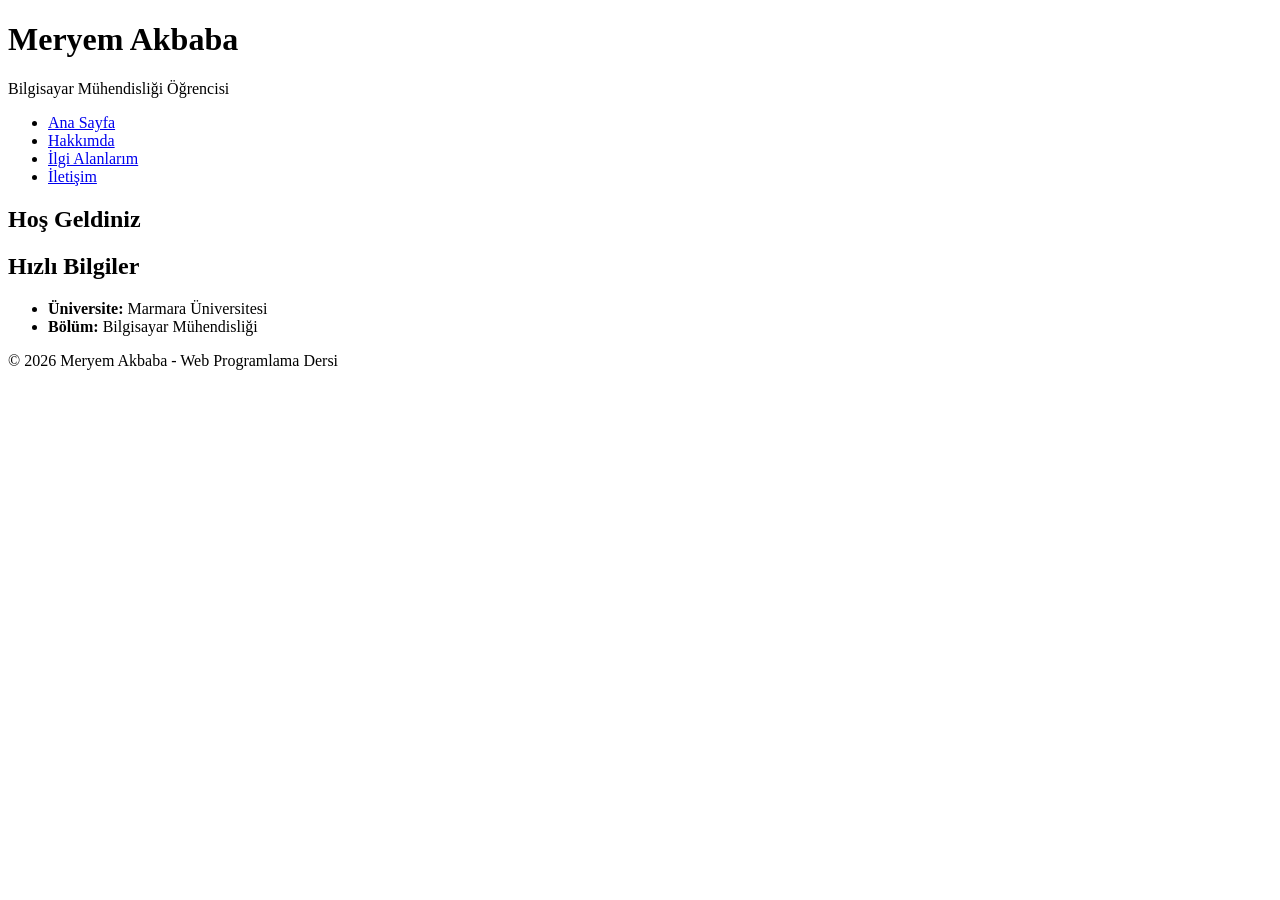
==== index.html @ c557bcc6 "Add files via upload" ====
<!DOCTYPE html>
<html lang="tr">
<head>
    <meta charset="UTF-8">
    <title>Ana Sayfa - Kişisel Portfolyo</title>
</head>
<body>
    <header>
        <h1>Meryem Akbaba</h1>
        <p>Bilgisayar Mühendisliği Öğrencisi </p>
    </header>

    <nav>
        <ul>
            <li><a href="index.html">Ana Sayfa</a></li>
            <li><a href="about.html">Hakkımda</a></li>
            <li><a href="interests.html">İlgi Alanlarım</a></li>
            <li><a href="contact.html">İletişim</a></li>
        </ul>
    </nav>

    <main>
        <section>
            <h2>Hoş Geldiniz</h2>
        </section>

        <section>
            <h2>Hızlı Bilgiler</h2>
            <ul>
                <li><strong>Üniversite:</strong> Marmara Üniversitesi </li>
                <li><strong>Bölüm:</strong> Bilgisayar Mühendisliği</li>
            </ul>
        </section>
    </main>

    <footer>
        <p>&copy; 2026 Meryem Akbaba - Web Programlama Dersi</p>
    </footer>
</body>
</html>
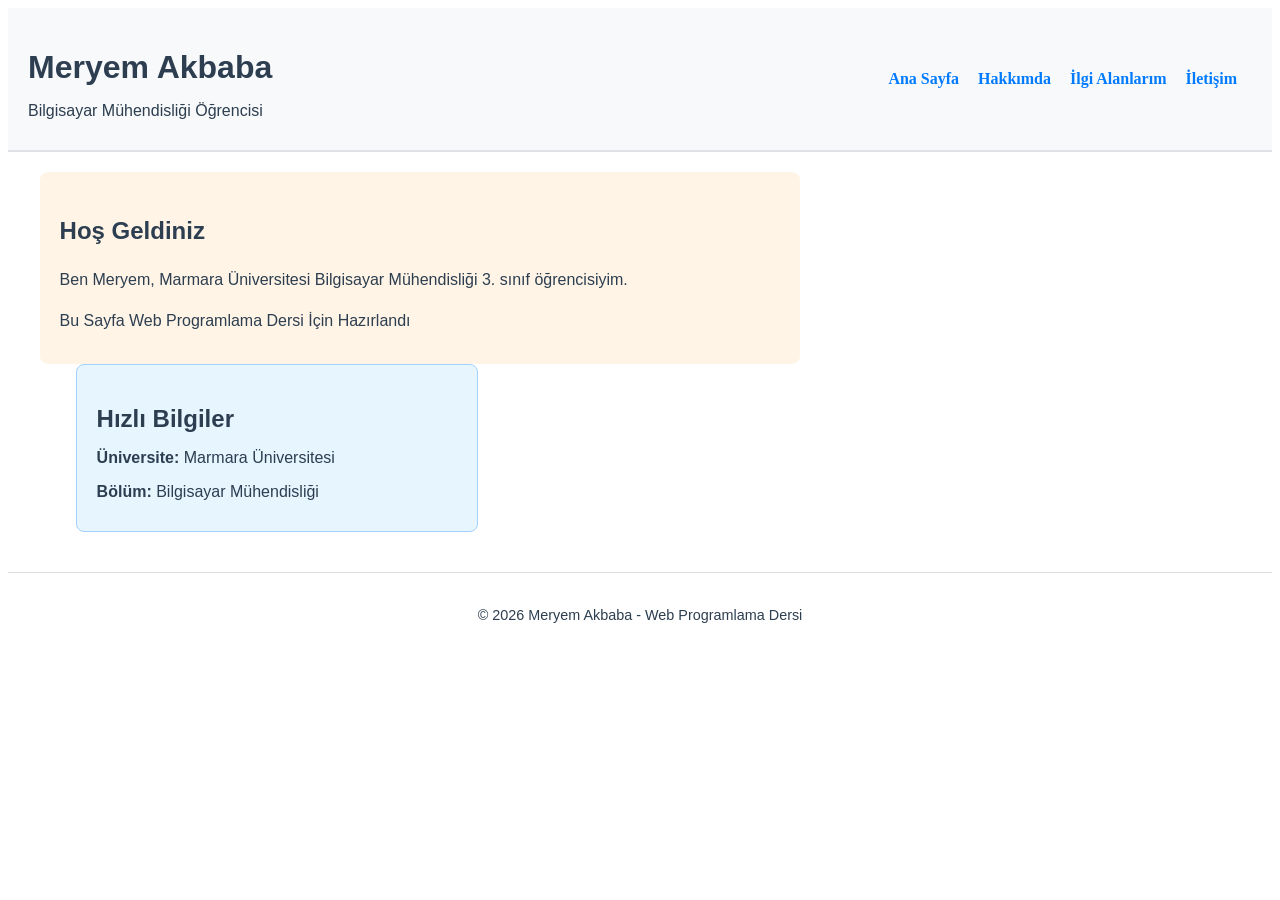
==== commit f5971897: "Add files via upload" ====
--- a/index.html
+++ b/index.html
@@ -2,39 +2,46 @@
 <html lang="tr">
 <head>
     <meta charset="UTF-8">
-    <title>Ana Sayfa - Kişisel Portfolyo</title>
+    <title>Meryem Akbaba - Portfolyo & CSS Ödevi</title>
+    <link rel="stylesheet" href="style.css">
 </head>
 <body>
+
     <header>
-        <h1>Meryem Akbaba</h1>
-        <p>Bilgisayar Mühendisliği Öğrencisi </p>
-    </header>
+    <div class="header-container">
+        <div class="brand">
+            <h1>Meryem Akbaba</h1>
+            <p>Bilgisayar Mühendisliği Öğrencisi</p>
+        </div>
+        <nav>
+            <ul>
+                <li><a href="index.html" class="active">Ana Sayfa</a></li>
+                <li><a href="about.html">Hakkımda</a></li>
+                <li><a href="interests.html">İlgi Alanlarım</a></li>
+                <li><a href="contact.html">İletişim</a></li>
+            </ul>
+        </nav>
+    </div>
+</header>
 
-    <nav>
-        <ul>
-            <li><a href="index.html">Ana Sayfa</a></li>
-            <li><a href="about.html">Hakkımda</a></li>
-            <li><a href="interests.html">İlgi Alanlarım</a></li>
-            <li><a href="contact.html">İletişim</a></li>
-        </ul>
-    </nav>
 
-    <main>
-        <section>
+    <main class="container">
+        <section class="content">
             <h2>Hoş Geldiniz</h2>
+            <p>Ben Meryem, Marmara Üniversitesi Bilgisayar Mühendisliği 3. sınıf öğrencisiyim.</p>
+            <p>Bu Sayfa Web Programlama Dersi İçin Hazırlandı</p>
         </section>
 
-        <section>
+        <aside class="sidebar">
             <h2>Hızlı Bilgiler</h2>
-            <ul>
-                <li><strong>Üniversite:</strong> Marmara Üniversitesi </li>
-                <li><strong>Bölüm:</strong> Bilgisayar Mühendisliği</li>
-            </ul>
-        </section>
+            <p><strong>Üniversite:</strong> Marmara Üniversitesi</p>
+            <p><strong>Bölüm:</strong> Bilgisayar Mühendisliği</p>
+        </aside>
     </main>
 
     <footer>
-        <p>&copy; 2026 Meryem Akbaba - Web Programlama Dersi</p>
+        <p>&copy; 2026 Meryem Akbaba - Web Programlama Dersi </p>
     </footer>
+
 </body>
 </html>
--- a/style.css
+++ b/style.css
@@ -0,0 +1,86 @@
+
+h1, h2, p {
+    font-family: 'Segoe UI', Tahoma, Geneva, Verdana, sans-serif;
+    color: #2c3e50;
+    margin-bottom: 10px;
+}
+
+header {
+    background-color: #f8f9fa;
+    padding: 20px;
+    text-align: left;
+    border-bottom: 2px solid #dee2e6;
+}
+
+
+.header-container {
+    display: flex;
+    justify-content: space-between; 
+    align-items: center; 
+}
+
+nav ul {
+    list-style-type: none;
+    padding: 0;
+    margin: 0;
+}
+
+.brand {
+    display: inline-block;
+}
+
+nav ul li {
+    display: inline-block;
+    margin-right: 15px;
+}
+
+
+nav ul li a {
+    text-decoration: none;
+    color: #007bff;
+    font-weight: bold;
+    transition: 0.3s; 
+}
+
+nav ul li a:hover {
+    color: #0056b3; /* Üzerine gelince renk değişimi */
+    text-decoration: underline;
+}
+
+
+.container {
+    width: 95%;
+    margin: 20px auto;
+}
+
+/* Sol İçerik Kutusu */
+.content {
+    width: 60%;
+    display: inline-block; /* Yan yana getirme  */
+    vertical-align: top;
+    padding: 20px;
+    background-color: #fff4e6; 
+    border-radius: 8px;
+    line-height: 1.6; 
+    text-align: justify; 
+}
+
+/* Sağ Yan Menü Kutusu */
+.sidebar {
+    width: 30%;
+    display: inline-block; /* Yan yana getirme  */
+    vertical-align: top;
+    padding: 20px;
+    background-color: #e7f5ff; 
+    border: 1px solid #a2d2ff; 
+    border-radius: 8px;
+    margin-left: 3%;
+}
+
+footer {
+    margin-top: 40px;
+    padding: 20px;
+    text-align: center;
+    border-top: 1px solid #ddd;
+    font-size: 0.9em;
+}
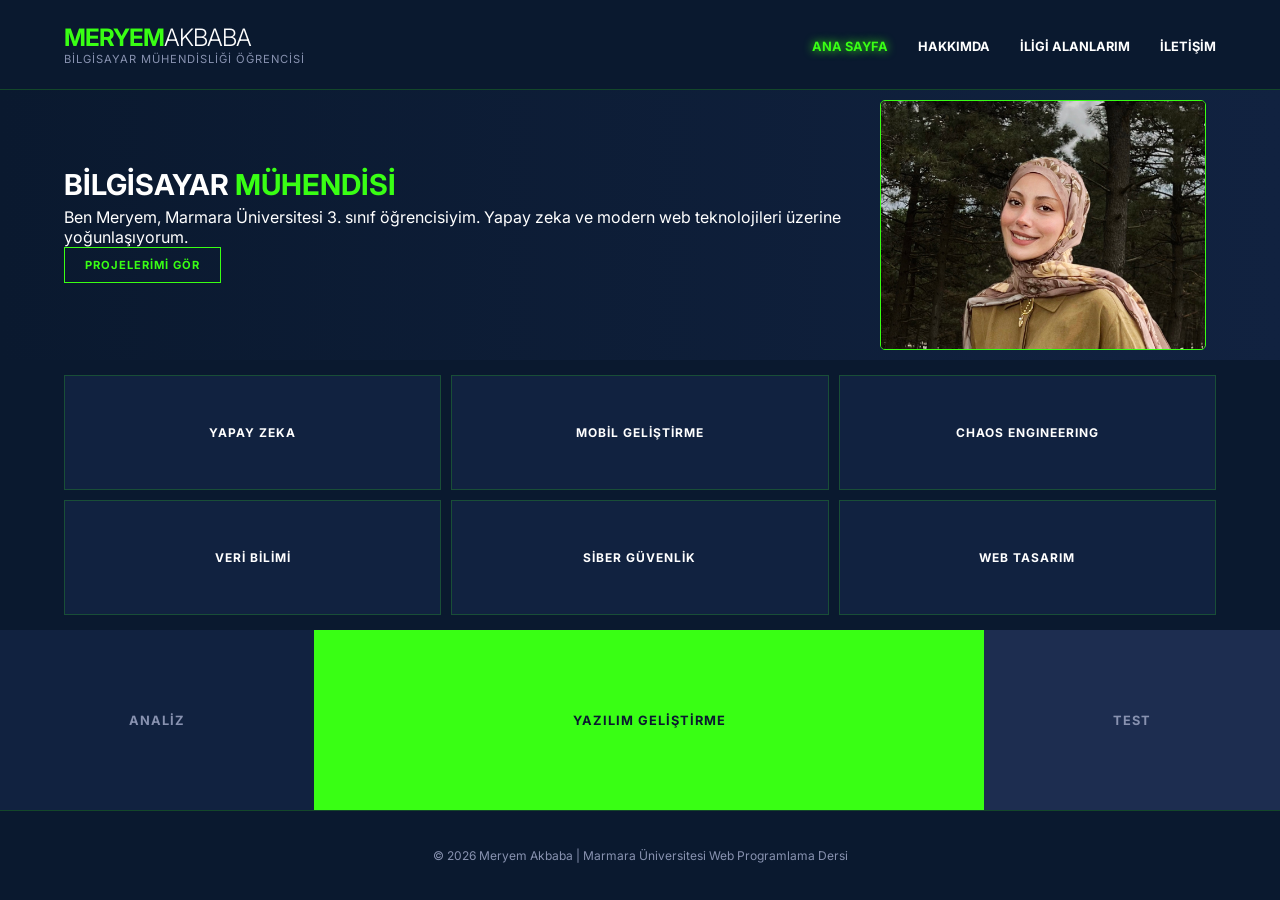
==== commit a7146dfa: "Add files via upload" ====
--- a/index.html
+++ b/index.html
@@ -2,46 +2,57 @@
 <html lang="tr">
 <head>
     <meta charset="UTF-8">
-    <title>Meryem Akbaba - Portfolyo & CSS Ödevi</title>
+    <meta name="viewport" content="width=device-width, initial-scale=1.0">
+    <title>Meryem Akbaba | Portfolio</title>
     <link rel="stylesheet" href="style.css">
+    <link href="https://fonts.googleapis.com/css2?family=Inter:wght@300;400;700&display=swap" rel="stylesheet">
 </head>
 <body>
 
-    <header>
-    <div class="header-container">
-        <div class="brand">
-            <h1>Meryem Akbaba</h1>
-            <p>Bilgisayar Mühendisliği Öğrencisi</p>
-        </div>
-        <nav>
-            <ul>
-                <li><a href="index.html" class="active">Ana Sayfa</a></li>
-                <li><a href="about.html">Hakkımda</a></li>
-                <li><a href="interests.html">İlgi Alanlarım</a></li>
-                <li><a href="contact.html">İletişim</a></li>
+    <div class="wrapper">
+        <nav class="navbar">
+            <div class="brand">
+                <h1>MERYEM<span>AKBABA</span></h1>
+                <p style="color: var(--text-gray); font-size: 0.7rem; letter-spacing: 1px;">BİLGİSAYAR MÜHENDİSLİĞİ ÖĞRENCİSİ</p>
+            </div>
+            <ul class="nav-links">
+                <li><a href="index.html" class="active">ANA SAYFA</a></li>
+                <li><a href="about.html">HAKKIMDA</a></li>
+                <li><a href="interests.html">İLİGİ ALANLARIM</a></li>
+                <li><a href="contact.html">İLETİŞİM</a></li>
             </ul>
         </nav>
-    </div>
-</header>
 
-
-    <main class="container">
-        <section class="content">
-            <h2>Hoş Geldiniz</h2>
-            <p>Ben Meryem, Marmara Üniversitesi Bilgisayar Mühendisliği 3. sınıf öğrencisiyim.</p>
-            <p>Bu Sayfa Web Programlama Dersi İçin Hazırlandı</p>
+        <section class="hero">
+            <div class="hero-text">
+                <h2>BİLGİSAYAR <span>MÜHENDİSİ</span></h2>
+                <p>Ben Meryem, Marmara Üniversitesi 3. sınıf öğrencisiyim. Yapay zeka ve modern web teknolojileri üzerine yoğunlaşıyorum.</p>
+                <button class="btn-neon">PROJELERİMİ GÖR</button>
+            </div>
+            <div class="hero-image-placeholder">
+                <img src="profil.jpg" alt="Meryem Akbaba">
+            </div>
         </section>
 
-        <aside class="sidebar">
-            <h2>Hızlı Bilgiler</h2>
-            <p><strong>Üniversite:</strong> Marmara Üniversitesi</p>
-            <p><strong>Bölüm:</strong> Bilgisayar Mühendisliği</p>
-        </aside>
-    </main>
+        <section class="cards-section">
+            <div class="card"><h3>YAPAY ZEKA</h3></div>
+            <div class="card"><h3>MOBİL GELİŞTİRME</h3></div>
+            <div class="card"><h3>CHAOS ENGINEERING</h3></div>
+            <div class="card"><h3>VERİ BİLİMİ</h3></div>
+            <div class="card"><h3>SİBER GÜVENLİK</h3></div>
+            <div class="card"><h3>WEB TASARIM</h3></div>
+        </section>
 
-    <footer>
-        <p>&copy; 2026 Meryem Akbaba - Web Programlama Dersi </p>
-    </footer>
+        <section class="grow-section">
+            <div class="box box-grow-1">ANALİZ</div>
+            <div class="box box-grow-2">YAZILIM GELİŞTİRME</div>
+            <div class="box box-grow-3">TEST</div>
+        </section>
+
+        <footer class="footer">
+            <p>&copy; 2026 Meryem Akbaba | Marmara Üniversitesi Web Programlama Dersi</p>
+        </footer>
+    </div>
 
 </body>
 </html>
--- a/style.css
+++ b/style.css
@@ -1,86 +1,214 @@
-
-h1, h2, p {
-    font-family: 'Segoe UI', Tahoma, Geneva, Verdana, sans-serif;
-    color: #2c3e50;
-    margin-bottom: 10px;
-}
-
-header {
-    background-color: #f8f9fa;
-    padding: 20px;
-    text-align: left;
-    border-bottom: 2px solid #dee2e6;
-}
-
-
-.header-container {
-    display: flex;
-    justify-content: space-between; 
-    align-items: center; 
-}
-
-nav ul {
-    list-style-type: none;
+:root {
+    --bg-dark: #0a192f;
+    --accent-neon: #39ff14;
+    --text-white: #ffffff;
+    --text-gray: #8892b0;
+    --card-bg: #112240;
+    --border-color: rgba(57, 255, 20, 0.2);
+}
+
+* {
+    margin: 0;
     padding: 0;
-    margin: 0;
-}
-
-.brand {
-    display: inline-block;
-}
-
-nav ul li {
-    display: inline-block;
-    margin-right: 15px;
-}
-
-
-nav ul li a {
+    box-sizing: border-box;
+    font-family: 'Inter', sans-serif;
+}
+
+body {
+    background-color: var(--bg-dark);
+    color: var(--text-white);
+}
+
+.wrapper {
+    display: flex;
+    flex-direction: column;
+    min-height: 100vh;
+}
+
+.navbar {
+    display: flex;
+    height: 10vh;
+    justify-content: space-between;
+    align-items: center;
+    padding: 0 5%;
+    background-color: var(--bg-dark);
+    border-bottom: 1px solid var(--border-color);
+}
+
+.brand h1 {
+    font-size: 1.5rem;
+    color: var(--accent-neon);
+    letter-spacing: -1px;
+}
+
+.brand h1 span {
+    color: var(--text-white);
+    font-weight: 300;
+}
+
+.nav-links {
+    display: flex;
+    list-style: none;
+    gap: 30px;
+}
+
+.nav-links a {
     text-decoration: none;
-    color: #007bff;
+    color: var(--text-white);
+    font-size: 0.8rem;
     font-weight: bold;
-    transition: 0.3s; 
-}
-
-nav ul li a:hover {
-    color: #0056b3; /* Üzerine gelince renk değişimi */
-    text-decoration: underline;
-}
-
-
-.container {
-    width: 95%;
-    margin: 20px auto;
-}
-
-/* Sol İçerik Kutusu */
-.content {
-    width: 60%;
-    display: inline-block; /* Yan yana getirme  */
-    vertical-align: top;
-    padding: 20px;
-    background-color: #fff4e6; 
+    transition: 0.3s;
+}
+
+.nav-links a:hover, .nav-links a.active {
+    color: var(--accent-neon);
+    text-shadow: 0 0 10px var(--accent-neon);
+}
+
+.hero {
+    display: flex;
+    height: 30vh;
+    flex-direction: row;
+    justify-content: space-between;
+    align-items: stretch;
+    padding: 0 5%;
+    background: linear-gradient(to right, #0a192f, #112240);
+}
+
+.hero-text {
+    flex: 1;
+    display: flex;
+    flex-direction: column;
+    justify-content: center;
+}
+
+.hero-text h2 {
+    font-size: 1.8rem;
+    margin-bottom: 5px;
+}
+
+.hero-text h2 span {
+    color: var(--accent-neon);
+}
+
+.btn-neon {
+    width: fit-content;
+    padding: 10px 20px;
+    background: transparent;
+    border: 1px solid var(--accent-neon);
+    color: var(--accent-neon);
+    cursor: pointer;
+    transition: 0.3s;
+    font-weight: bold;
+    font-size: 0.7rem;
+    letter-spacing: 1px;
+}
+
+.btn-neon:hover {
+    background: var(--accent-neon);
+    color: var(--bg-dark);
+    box-shadow: 0 0 20px var(--accent-neon);
+}
+
+.hero-image-placeholder {
+    width: 30%;
+    display: flex;
+    justify-content: center;
+    align-items: center;
+    padding: 10px;
+}
+
+.hero-image-placeholder img {
+    height: 100%;
+    width: 100%;
+    object-fit: cover;
+    border: 1px solid var(--accent-neon);
+    border-radius: 5px;
+}
+
+.cards-section {
+    display: flex;
+    height: 30vh;
+    flex-wrap: wrap;
+    gap: 10px;
+    padding: 15px 5%;
+}
+
+.card {
+    flex: 1 1 calc(33.33% - 10px);
+    background-color: var(--card-bg);
+    border: 1px solid var(--border-color);
+    display: flex;
+    flex-direction: column;
+    justify-content: center;
+    align-items: center;
+    transition: 0.3s;
+    text-align: center;
+}
+
+.card:hover {
+    border-color: var(--accent-neon);
+    transform: translateY(-3px);
+}
+
+.card h3 {
+    color: var(--text-white);
+    font-size: 0.75rem;
+    letter-spacing: 1px;
+}
+
+.grow-section {
+    display: flex;
+    height: 20vh;
+    align-items: stretch;
+}
+
+.box {
+    display: flex;
+    justify-content: center;
+    align-items: center;
+    font-weight: bold;
+    font-size: 0.8rem;
+    letter-spacing: 1px;
+}
+
+.box-grow-1 { flex-grow: 1; background-color: #112240; color: var(--text-gray); }
+.box-grow-2 { flex-grow: 2; background-color: var(--accent-neon); color: var(--bg-dark); }
+.box-grow-3 { flex-grow: 1; background-color: #1d2d50; color: var(--text-gray); }
+
+.footer {
+    display: flex;
+    height: 10vh;
+    justify-content: center;
+    align-items: center;
+    background-color: var(--bg-dark);
+    border-top: 1px solid var(--border-color);
+    color: var(--text-gray);
+    font-size: 0.75rem;
+}
+
+.contact-container {
+    max-width: 700px;
+    margin: 40px auto;
+    background: var(--card-bg);
+    padding: 30px;
+    border: 1px solid var(--border-color);
+    border-radius: 12px;
+}
+
+input[type="text"], input[type="email"], input[type="password"], select, textarea {
+    width: 100%;
+    padding: 12px;
+    margin-bottom: 15px;
+    background: var(--bg-dark);
+    border: 1px solid var(--border-color);
+    color: white;
+}
+
+.form-group-gray {
+    background: rgba(255,255,255,0.05);
+    padding: 15px;
     border-radius: 8px;
-    line-height: 1.6; 
-    text-align: justify; 
-}
-
-/* Sağ Yan Menü Kutusu */
-.sidebar {
-    width: 30%;
-    display: inline-block; /* Yan yana getirme  */
-    vertical-align: top;
-    padding: 20px;
-    background-color: #e7f5ff; 
-    border: 1px solid #a2d2ff; 
-    border-radius: 8px;
-    margin-left: 3%;
-}
-
-footer {
-    margin-top: 40px;
-    padding: 20px;
-    text-align: center;
-    border-top: 1px solid #ddd;
-    font-size: 0.9em;
+    margin-bottom: 20px;
+    border-left: 3px solid var(--accent-neon);
 }
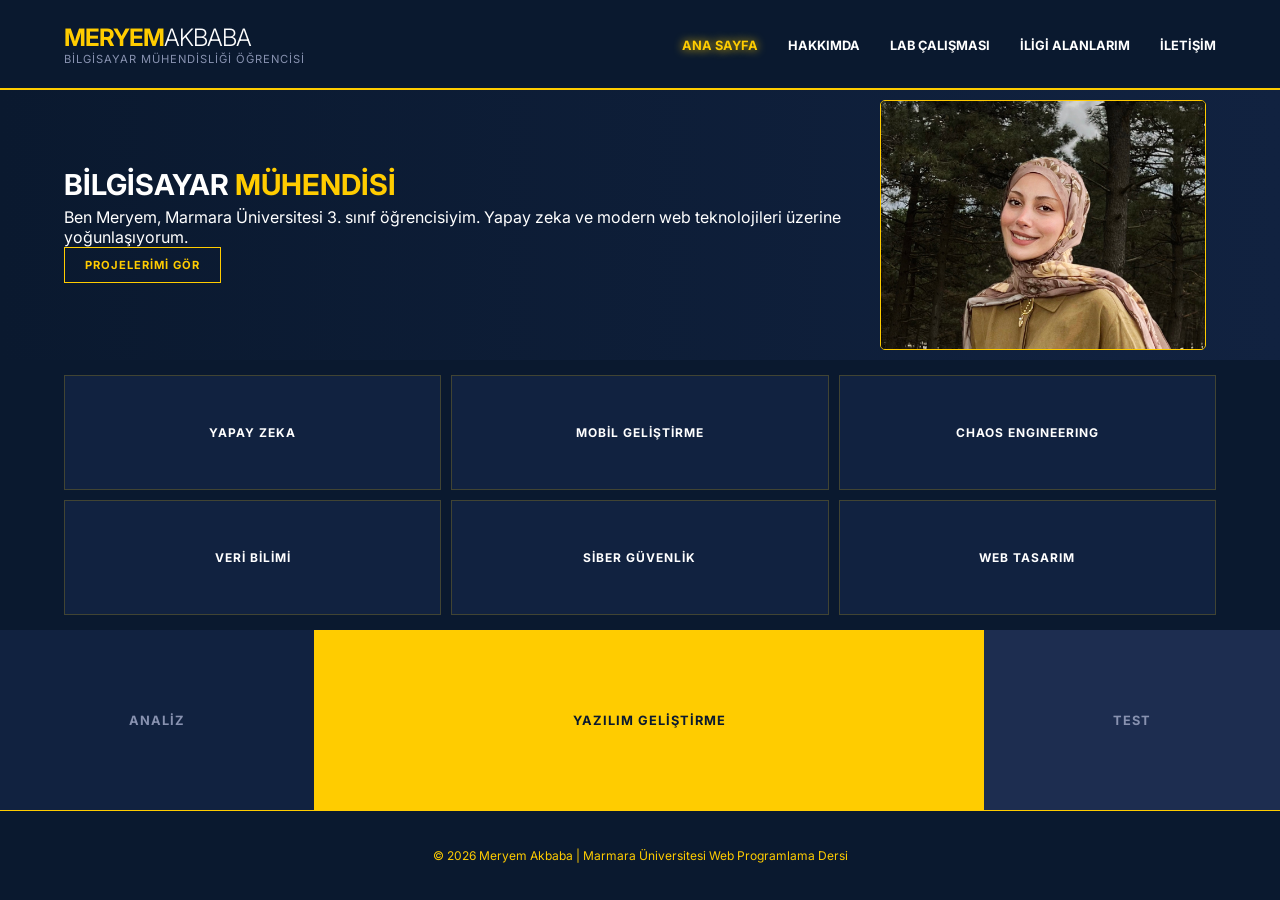
==== commit e81d42f5: "Add files via upload" ====
--- a/index.html
+++ b/index.html
@@ -18,6 +18,7 @@
             <ul class="nav-links">
                 <li><a href="index.html" class="active">ANA SAYFA</a></li>
                 <li><a href="about.html">HAKKIMDA</a></li>
+                <li><a href="lab-position.html">LAB ÇALIŞMASI</a></li>
                 <li><a href="interests.html">İLİGİ ALANLARIM</a></li>
                 <li><a href="contact.html">İLETİŞİM</a></li>
             </ul>
--- a/style.css
+++ b/style.css
@@ -1,10 +1,13 @@
+/* --- GENEL DEĞİŞKENLER VE AYARLAR --- */
 :root {
     --bg-dark: #0a192f;
     --accent-neon: #39ff14;
+    --meryem-yellow: #ffcc00;
     --text-white: #ffffff;
     --text-gray: #8892b0;
     --card-bg: #112240;
-    --border-color: rgba(57, 255, 20, 0.2);
+    --border-color: rgba(255, 204, 0, 0.2);
+    --dark-bg-pure: #050505;
 }
 
 * {
@@ -25,6 +28,7 @@
     min-height: 100vh;
 }
 
+/* --- NAVBAR --- */
 .navbar {
     display: flex;
     height: 10vh;
@@ -32,12 +36,12 @@
     align-items: center;
     padding: 0 5%;
     background-color: var(--bg-dark);
-    border-bottom: 1px solid var(--border-color);
+    border-bottom: 2px solid var(--meryem-yellow);
 }
 
 .brand h1 {
     font-size: 1.5rem;
-    color: var(--accent-neon);
+    color: var(--meryem-yellow);
     letter-spacing: -1px;
 }
 
@@ -61,10 +65,11 @@
 }
 
 .nav-links a:hover, .nav-links a.active {
-    color: var(--accent-neon);
-    text-shadow: 0 0 10px var(--accent-neon);
-}
-
+    color: var(--meryem-yellow);
+    text-shadow: 0 0 10px var(--meryem-yellow);
+}
+
+/* --- HERO SECTION --- */
 .hero {
     display: flex;
     height: 30vh;
@@ -88,15 +93,15 @@
 }
 
 .hero-text h2 span {
-    color: var(--accent-neon);
+    color: var(--meryem-yellow);
 }
 
 .btn-neon {
     width: fit-content;
     padding: 10px 20px;
     background: transparent;
-    border: 1px solid var(--accent-neon);
-    color: var(--accent-neon);
+    border: 1px solid var(--meryem-yellow);
+    color: var(--meryem-yellow);
     cursor: pointer;
     transition: 0.3s;
     font-weight: bold;
@@ -105,9 +110,9 @@
 }
 
 .btn-neon:hover {
-    background: var(--accent-neon);
+    background: var(--meryem-yellow);
     color: var(--bg-dark);
-    box-shadow: 0 0 20px var(--accent-neon);
+    box-shadow: 0 0 20px var(--meryem-yellow);
 }
 
 .hero-image-placeholder {
@@ -122,10 +127,11 @@
     height: 100%;
     width: 100%;
     object-fit: cover;
-    border: 1px solid var(--accent-neon);
+    border: 1px solid var(--meryem-yellow);
     border-radius: 5px;
 }
 
+/* --- CARDS SECTION --- */
 .cards-section {
     display: flex;
     height: 30vh;
@@ -147,7 +153,7 @@
 }
 
 .card:hover {
-    border-color: var(--accent-neon);
+    border-color: var(--meryem-yellow);
     transform: translateY(-3px);
 }
 
@@ -157,6 +163,7 @@
     letter-spacing: 1px;
 }
 
+/* --- GROW SECTION --- */
 .grow-section {
     display: flex;
     height: 20vh;
@@ -173,17 +180,18 @@
 }
 
 .box-grow-1 { flex-grow: 1; background-color: #112240; color: var(--text-gray); }
-.box-grow-2 { flex-grow: 2; background-color: var(--accent-neon); color: var(--bg-dark); }
+.box-grow-2 { flex-grow: 2; background-color: var(--meryem-yellow); color: var(--bg-dark); }
 .box-grow-3 { flex-grow: 1; background-color: #1d2d50; color: var(--text-gray); }
 
+/* --- FOOTER & CONTACT --- */
 .footer {
     display: flex;
     height: 10vh;
     justify-content: center;
     align-items: center;
     background-color: var(--bg-dark);
-    border-top: 1px solid var(--border-color);
-    color: var(--text-gray);
+    border-top: 1px solid var(--meryem-yellow);
+    color: var(--meryem-yellow);
     font-size: 0.75rem;
 }
 
@@ -210,5 +218,212 @@
     padding: 15px;
     border-radius: 8px;
     margin-bottom: 20px;
-    border-left: 3px solid var(--accent-neon);
+    border-left: 3px solid var(--meryem-yellow);
+}
+
+/* --- YENİ LAB-POSITION SAYFASI TASARIMI --- */
+
+.lab-main {
+    display: flex;
+    justify-content: center;
+    align-items: center;
+    min-height: 85vh; /* Biraz daha alan tanıdık */
+    padding: 40px;
+}
+
+/* Ana Container: Genişliği dev yazıya göre artırıldı */
+.mission-container {
+    position: relative;
+    width: 1100px; /* Yazı taşmasın diye genişlettik */
+    min-height: 550px;
+    background: var(--dark-bg-pure);
+    border: 2px solid var(--meryem-yellow);
+    display: flex;
+    padding: 60px;
+    border-radius: 0 80px 0 80px;
+    box-shadow: 0 0 50px rgba(255, 204, 0, 0.15);
+    overflow: visible; /* Absolute öğelerin taşabilmesi için */
+}
+
+/* Sol Taraf: Dev Başlık ve Açıklama */
+.content-left {
+    flex: 3; /* Yazıya daha fazla alan verdik */
+    text-align: left;
+    display: flex;
+    flex-direction: column;
+    justify-content: center;
+    z-index: 2;
+}
+
+.title-layer {
+    position: relative; /* Badge'in buna göre hizalanması için kritik */
+    display: inline-block;
+    margin-bottom: 30px;
+}
+
+.project-title {
+    font-size: 7.5rem; /* Daha da devleşti */
+    color: #fff;
+    font-weight: 900;
+    line-height: 0.85;
+    letter-spacing: -5px;
+    text-transform: uppercase;
+    position: relative;
+    z-index: 1;
+}
+
+/* HOCANIN İSTEDİĞİ: Yazının tam üstünde duran rozet */
+.badge-free {
+    position: absolute;
+    top: 50%; 
+    left: 40%; /* Yazının üzerine binmesi için sola çektik */
+    transform: translate(-50%, -50%) rotate(-8deg); /* Daha dinamik duruş */
+    background: #ffffff;
+    color: #000;
+    padding: 10px 30px;
+    font-weight: 900;
+    font-size: 1.4rem;
+    z-index: 10; /* Yazının önünde olmasını sağlar */
+    border-radius: 4px;
+    cursor: wait;
+    box-shadow: 0 10px 20px rgba(0,0,0,0.5);
+    white-space: nowrap; /* Yazı kırılmasın */
+    transition: all 0.4s cubic-bezier(0.175, 0.885, 0.32, 1.275);
+}
+
+.badge-free:hover {
+    transform: translate(-50%, -50%) scale(1.3) rotate(0deg);
+    background: var(--meryem-yellow);
+}
+
+.description {
+    color: var(--text-gray);
+    font-size: 1.2rem;
+    line-height: 1.6;
+    margin-bottom: 40px;
+    max-width: 85%;
+}
+
+.mini-features {
+    display: flex;
+    gap: 20px;
+}
+
+.feature-item {
+    padding: 12px 25px;
+    border: 1px solid var(--meryem-yellow);
+    color: var(--meryem-yellow);
+    font-size: 0.8rem;
+    font-weight: bold;
+    letter-spacing: 1.5px;
+    cursor: cell;
+    transition: 0.3s;
+}
+
+.feature-item:hover {
+    background: var(--meryem-yellow);
+    color: #000;
+    transform: translateY(-5px);
+}
+
+/* Sağ Taraf: Analiz ve İletişim Butonları */
+.action-right {
+    flex: 1;
+    position: relative;
+    min-width: 250px;
+}
+
+.action-btn {
+    position: absolute;
+    width: 240px;
+    padding: 20px;
+    font-weight: bold;
+    text-decoration: none;
+    text-align: center;
+    cursor: pointer;
+    transition: 0.3s;
+    font-size: 1rem;
+}
+
+.main-btn {
+    bottom: 160px;
+    right: 0;
+    background: var(--meryem-yellow);
+    color: #000;
+    border: none;
+    animation: bounceYellow 2s infinite ease-in-out;
+}
+
+.sub-btn {
+    bottom: 70px;
+    right: 0;
+    background: transparent;
+    border: 2px solid var(--meryem-yellow);
+    color: var(--meryem-yellow);
+}
+
+.sub-btn:hover {
+    background: white;
+    color: #000;
+    border-color: white;
+}
+
+/* Absolute Bilgi Elemanları */
+.version-tag {
+    position: absolute;
+    top: -35px;
+    right: 0;
+    color: var(--meryem-yellow);
+    font-family: monospace;
+    font-weight: bold;
+    font-size: 1.1rem;
+}
+
+.status-badge {
+    position: absolute;
+    bottom: -20px;
+    left: 80px;
+    background: var(--meryem-yellow);
+    color: #000;
+    padding: 10px 30px;
+    font-weight: bold;
+    font-size: 0.9rem;
+    box-shadow: 0 5px 15px rgba(255, 204, 0, 0.3);
+}
+
+/* FİXED İLETİŞİM BALONU */
+.helper-bubble {
+    position: fixed;
+    bottom: 40px;
+    right: 40px;
+    width: 85px;
+    height: 85px;
+    background: var(--meryem-yellow);
+    color: #000;
+    text-decoration: none;
+    border-radius: 50%;
+    display: flex;
+    justify-content: center;
+    align-items: center;
+    font-weight: 800;
+    font-size: 0.75rem;
+    z-index: 1000;
+    transition: all 0.6s cubic-bezier(0.68, -0.55, 0.265, 1.55);
+    box-shadow: 0 10px 30px rgba(0,0,0,0.3);
+}
+
+.helper-bubble:hover {
+    bottom: 60px;
+    right: 60px;
+    width: 170px;
+    height: 170px;
+    font-size: 1.2rem;
+    background: var(--accent-neon);
+    border-radius: 30px;
+}
+
+/* --- KEYFRAMES --- */
+@keyframes bounceYellow {
+    0%, 100% { transform: translateY(0); box-shadow: 0 0 5px var(--meryem-yellow); }
+    50% { transform: translateY(-30px); box-shadow: 0 0 35px var(--meryem-yellow); }
 }
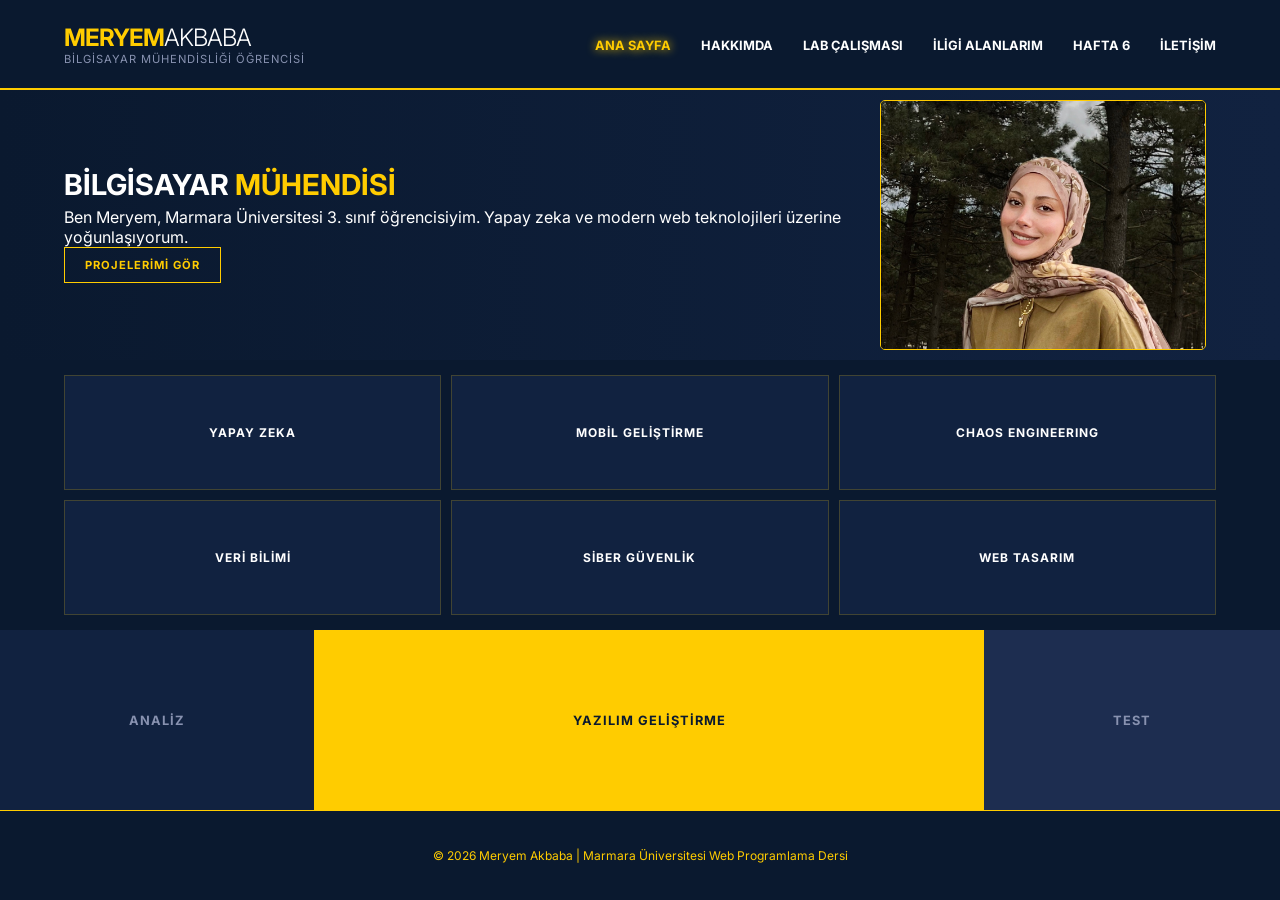
==== commit 3a3a6e0a: "Add files via upload" ====
--- a/index.html
+++ b/index.html
@@ -20,6 +20,7 @@
                 <li><a href="about.html">HAKKIMDA</a></li>
                 <li><a href="lab-position.html">LAB ÇALIŞMASI</a></li>
                 <li><a href="interests.html">İLİGİ ALANLARIM</a></li>
+                <li><a href="hafta6.html">HAFTA 6</a></li> 
                 <li><a href="contact.html">İLETİŞİM</a></li>
             </ul>
         </nav>
--- a/style.css
+++ b/style.css
@@ -426,4 +426,100 @@
 @keyframes bounceYellow {
     0%, 100% { transform: translateY(0); box-shadow: 0 0 5px var(--meryem-yellow); }
     50% { transform: translateY(-30px); box-shadow: 0 0 35px var(--meryem-yellow); }
+}
+
+/* --- HAFTA 6 SAYFASI ÖZEL EKLEMELERİ VE DÜZENLEMELERİ --- */
+
+/* 1. Ana Konteynır Boşlukları */
+.lab-main {
+    padding: 100px 5% !important; /* Üstten ve alttan daha geniş boşluk */
+    min-height: 85vh;
+    display: flex;
+    flex-direction: column;
+    align-items: center;
+}
+
+/* 2. Kartları Saran Yapı (Spacing) */
+.lab-main > div[style*="display: flex"] {
+    gap: 60px !important; /* Kartların arasını açtık */
+    margin-top: 50px;
+}
+
+/* 3. Kart İçi Hizalama ve Boşluklandırma */
+.contact-container {
+    padding: 40px !important; /* İçeriden daha fazla boşluk */
+    display: flex;
+    flex-direction: column;
+    min-height: 420px; /* Kart boylarını eşitledik */
+    justify-content: flex-start;
+}
+
+/* 4. Başlık, Input ve Buton Arası Mesafeler */
+.contact-container h3 {
+    margin-bottom: 35px !important;
+}
+
+.contact-container input, 
+.contact-container select {
+    margin-bottom: 25px !important; /* Elemanlar arası nefes payı */
+}
+
+.contact-container .btn-neon {
+    margin-top: auto; /* Butonu her zaman kartın en altına iter */
+    width: 100%;
+    padding: 15px !important;
+}
+
+/* 5. Select (Seçim) Kutusu Modernizasyonu */
+select {
+    appearance: none;
+    background-image: url("data:image/svg+xml,%3Csvg xmlns='http://www.w3.org/2000/svg' width='24' height='24' viewBox='0 0 24 24' fill='none' stroke='%23ffcc00' stroke-width='2' stroke-linecap='round' stroke-linejoin='round'%3E%3Cpolyline points='6 9 12 15 18 9'%3E%3C/polyline%3E%3C/svg%3E");
+    background-repeat: no-repeat;
+    background-position: right 15px center;
+    background-size: 18px;
+    cursor: pointer;
+}
+
+/* 6. Focus Efekti */
+input:focus, select:focus, textarea:focus {
+    outline: none;
+    border-color: var(--meryem-yellow);
+    box-shadow: 0 0 15px rgba(255, 204, 0, 0.4);
+}
+
+/* 7. Başlık Altı Çizgisini Ortalama ve Parlatma */
+.lab-main h2 {
+    position: relative;
+    display: inline-block;
+    padding-bottom: 15px;
+}
+
+.lab-main h2::after {
+    content: '';
+    position: absolute;
+    bottom: 0;
+    left: 50%;
+    transform: translateX(-50%); /* Tam merkezleme */
+    width: 180px; /* Daha belirgin bir çizgi boyutu */
+    height: 3px;
+    background: var(--meryem-yellow);
+    box-shadow: 0 0 15px var(--meryem-yellow);
+}
+
+/* 8. Sonuç Kutusu Animasyonu */
+.form-group-gray {
+    display: none;
+    margin-top: 25px;
+    animation: slideUp 0.4s ease-out;
+}
+
+@keyframes slideUp {
+    from { opacity: 0; transform: translateY(20px); }
+    to { opacity: 1; transform: translateY(0); }
+}
+
+/* --- KEYFRAMES --- */
+@keyframes bounceYellow {
+    0%, 100% { transform: translateY(0); box-shadow: 0 0 5px var(--meryem-yellow); }
+    50% { transform: translateY(-30px); box-shadow: 0 0 35px var(--meryem-yellow); }
 }
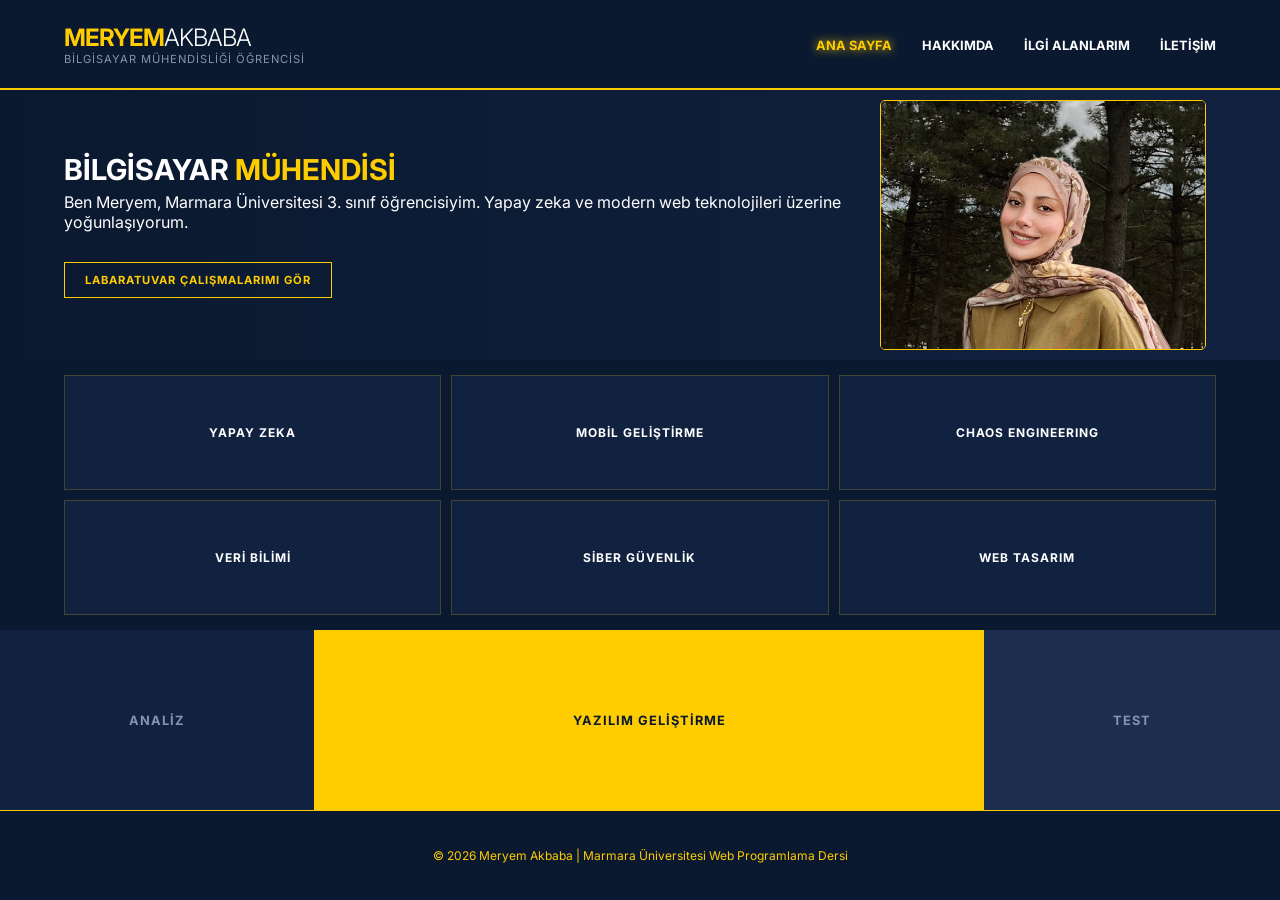
==== commit ba75cf6b: "Add files via upload" ====
--- a/index.html
+++ b/index.html
@@ -18,19 +18,26 @@
             <ul class="nav-links">
                 <li><a href="index.html" class="active">ANA SAYFA</a></li>
                 <li><a href="about.html">HAKKIMDA</a></li>
-                <li><a href="lab-position.html">LAB ÇALIŞMASI</a></li>
-                <li><a href="interests.html">İLİGİ ALANLARIM</a></li>
-                <li><a href="hafta6.html">HAFTA 6</a></li> 
+                <li><a href="interests.html">İLGİ ALANLARIM</a></li>
                 <li><a href="contact.html">İLETİŞİM</a></li>
             </ul>
         </nav>
 
         <section class="hero">
             <div class="hero-text">
-                <h2>BİLGİSAYAR <span>MÜHENDİSİ</span></h2>
-                <p>Ben Meryem, Marmara Üniversitesi 3. sınıf öğrencisiyim. Yapay zeka ve modern web teknolojileri üzerine yoğunlaşıyorum.</p>
-                <button class="btn-neon">PROJELERİMİ GÖR</button>
-            </div>
+    <h2>BİLGİSAYAR <span>MÜHENDİSİ</span></h2>
+    <p>Ben Meryem, Marmara Üniversitesi 3. sınıf öğrencisiyim. Yapay zeka ve modern web teknolojileri üzerine yoğunlaşıyorum.</p>
+    
+    <div class="project-trigger-wrapper" style="display: flex; gap: 15px; align-items: center;">
+        <button class="btn-neon" id="showProjects">LABARATUVAR ÇALIŞMALARIMI GÖR</button>
+        
+        <div id="projectButtons" class="project-links-hidden" style="display: none; gap: 10px; opacity: 0; transition: all 0.5s ease;">
+            <a href="hafta5.html" class="btn-neon" style="font-size: 0.6rem;">HAFTA 5</a>
+            <a href="hafta6.html" class="btn-neon" style="font-size: 0.6rem;">HAFTA 6</a>
+            <a href="hafta7.html" class="btn-neon" style="font-size: 0.6rem;">HAFTA 7</a>
+        </div>
+    </div>
+</div>
             <div class="hero-image-placeholder">
                 <img src="profil.jpg" alt="Meryem Akbaba">
             </div>
@@ -55,6 +62,28 @@
             <p>&copy; 2026 Meryem Akbaba | Marmara Üniversitesi Web Programlama Dersi</p>
         </footer>
     </div>
+<script>
+    const projectBtn = document.getElementById('showProjects');
+    const projectBox = document.getElementById('projectButtons');
 
+    projectBtn.addEventListener('click', () => {
+        if (projectBox.style.display === 'none') {
+            projectBox.style.display = 'flex';
+            // Küçük bir gecikme ile opacity vererek yumuşak geçiş yapıyoruz
+            setTimeout(() => {
+                projectBox.style.opacity = '1';
+                projectBox.style.transform = 'translateX(10px)';
+            }, 10);
+            projectBtn.textContent = 'KAPAT';
+        } else {
+            projectBox.style.opacity = '0';
+            projectBox.style.transform = 'translateX(-10px)';
+            setTimeout(() => {
+                projectBox.style.display = 'none';
+            }, 500);
+            projectBtn.textContent = 'PROJELERİMİ GÖR';
+        }
+    });
+</script>
 </body>
 </html>
--- a/style.css
+++ b/style.css
@@ -183,6 +183,8 @@
 .box-grow-2 { flex-grow: 2; background-color: var(--meryem-yellow); color: var(--bg-dark); }
 .box-grow-3 { flex-grow: 1; background-color: #1d2d50; color: var(--text-gray); }
 
+
+
 /* --- FOOTER & CONTACT --- */
 .footer {
     display: flex;
@@ -221,20 +223,44 @@
     border-left: 3px solid var(--meryem-yellow);
 }
 
-/* --- YENİ LAB-POSITION SAYFASI TASARIMI --- */
+
+.project-links-hidden {
+    transform: translateX(-10px);
+    display: flex;
+}
+
+/* Mobilde butonların alt alta binmemesi için esneklik sağlar */
+@media (max-width: 768px) {
+    .project-trigger-wrapper {
+        flex-direction: column;
+        align-items: flex-start !important;
+    }
+}
+
+
+.project-trigger-wrapper {
+    margin-top: 30px; 
+}
+
+
+#projectButtons {
+    margin-left: 10px; 
+}
+
+/* --- YENİ hafta5  SAYFASI TASARIMI --- */
 
 .lab-main {
     display: flex;
     justify-content: center;
     align-items: center;
-    min-height: 85vh; /* Biraz daha alan tanıdık */
+    min-height: 85vh;
     padding: 40px;
 }
 
-/* Ana Container: Genişliği dev yazıya göre artırıldı */
+
 .mission-container {
     position: relative;
-    width: 1100px; /* Yazı taşmasın diye genişlettik */
+    width: 1100px; 
     min-height: 550px;
     background: var(--dark-bg-pure);
     border: 2px solid var(--meryem-yellow);
@@ -242,12 +268,12 @@
     padding: 60px;
     border-radius: 0 80px 0 80px;
     box-shadow: 0 0 50px rgba(255, 204, 0, 0.15);
-    overflow: visible; /* Absolute öğelerin taşabilmesi için */
-}
-
-/* Sol Taraf: Dev Başlık ve Açıklama */
+    overflow: visible; 
+}
+
+
 .content-left {
-    flex: 3; /* Yazıya daha fazla alan verdik */
+    flex: 3; 
     text-align: left;
     display: flex;
     flex-direction: column;
@@ -262,7 +288,7 @@
 }
 
 .project-title {
-    font-size: 7.5rem; /* Daha da devleşti */
+    font-size: 7.5rem; 
     color: #fff;
     font-weight: 900;
     line-height: 0.85;
@@ -272,18 +298,18 @@
     z-index: 1;
 }
 
-/* HOCANIN İSTEDİĞİ: Yazının tam üstünde duran rozet */
+
 .badge-free {
     position: absolute;
     top: 50%; 
-    left: 40%; /* Yazının üzerine binmesi için sola çektik */
-    transform: translate(-50%, -50%) rotate(-8deg); /* Daha dinamik duruş */
+    left: 40%; 
+    transform: translate(-50%, -50%) rotate(-8deg); 
     background: #ffffff;
     color: #000;
     padding: 10px 30px;
     font-weight: 900;
     font-size: 1.4rem;
-    z-index: 10; /* Yazının önünde olmasını sağlar */
+    z-index: 10; 
     border-radius: 4px;
     cursor: wait;
     box-shadow: 0 10px 20px rgba(0,0,0,0.5);
@@ -326,7 +352,6 @@
     transform: translateY(-5px);
 }
 
-/* Sağ Taraf: Analiz ve İletişim Butonları */
 .action-right {
     flex: 1;
     position: relative;
@@ -368,7 +393,7 @@
     border-color: white;
 }
 
-/* Absolute Bilgi Elemanları */
+
 .version-tag {
     position: absolute;
     top: -35px;
@@ -418,11 +443,11 @@
     width: 170px;
     height: 170px;
     font-size: 1.2rem;
-    background: var(--accent-neon);
+    background: var(--meryem-yellow);
     border-radius: 30px;
 }
 
-/* --- KEYFRAMES --- */
+
 @keyframes bounceYellow {
     0%, 100% { transform: translateY(0); box-shadow: 0 0 5px var(--meryem-yellow); }
     50% { transform: translateY(-30px); box-shadow: 0 0 35px var(--meryem-yellow); }
@@ -430,47 +455,46 @@
 
 /* --- HAFTA 6 SAYFASI ÖZEL EKLEMELERİ VE DÜZENLEMELERİ --- */
 
-/* 1. Ana Konteynır Boşlukları */
 .lab-main {
-    padding: 100px 5% !important; /* Üstten ve alttan daha geniş boşluk */
+    padding: 100px 5% !important; 
     min-height: 85vh;
     display: flex;
     flex-direction: column;
     align-items: center;
 }
 
-/* 2. Kartları Saran Yapı (Spacing) */
+
 .lab-main > div[style*="display: flex"] {
-    gap: 60px !important; /* Kartların arasını açtık */
+    gap: 60px !important; 
     margin-top: 50px;
 }
 
-/* 3. Kart İçi Hizalama ve Boşluklandırma */
+
 .contact-container {
-    padding: 40px !important; /* İçeriden daha fazla boşluk */
+    padding: 40px !important; 
     display: flex;
     flex-direction: column;
-    min-height: 420px; /* Kart boylarını eşitledik */
+    min-height: 420px; 
     justify-content: flex-start;
 }
 
-/* 4. Başlık, Input ve Buton Arası Mesafeler */
+
 .contact-container h3 {
     margin-bottom: 35px !important;
 }
 
 .contact-container input, 
 .contact-container select {
-    margin-bottom: 25px !important; /* Elemanlar arası nefes payı */
+    margin-bottom: 25px !important; 
 }
 
 .contact-container .btn-neon {
-    margin-top: auto; /* Butonu her zaman kartın en altına iter */
+    margin-top: auto; 
     width: 100%;
     padding: 15px !important;
 }
 
-/* 5. Select (Seçim) Kutusu Modernizasyonu */
+
 select {
     appearance: none;
     background-image: url("data:image/svg+xml,%3Csvg xmlns='http://www.w3.org/2000/svg' width='24' height='24' viewBox='0 0 24 24' fill='none' stroke='%23ffcc00' stroke-width='2' stroke-linecap='round' stroke-linejoin='round'%3E%3Cpolyline points='6 9 12 15 18 9'%3E%3C/polyline%3E%3C/svg%3E");
@@ -499,11 +523,77 @@
     position: absolute;
     bottom: 0;
     left: 50%;
-    transform: translateX(-50%); /* Tam merkezleme */
-    width: 180px; /* Daha belirgin bir çizgi boyutu */
+    transform: translateX(-50%);
+    width: 180px; 
     height: 3px;
     background: var(--meryem-yellow);
     box-shadow: 0 0 15px var(--meryem-yellow);
+}
+
+
+.section-title {
+    color: var(--meryem-yellow);
+    text-align: center;
+    letter-spacing: 2px;
+    margin-bottom: 20px;
+    font-weight: 700;
+}
+
+.lab-container {
+    display: flex; 
+    gap: 30px; 
+    justify-content: center; 
+    flex-wrap: wrap; 
+    width: 100%;
+}
+
+.lab-card {
+    margin: 0 !important; 
+    width: 400px !important; 
+    flex: none;
+}
+
+.lab-card h3 {
+    color: var(--bg-light-pure); 
+    margin-bottom: 25px !important; 
+    font-size: 1.1rem;
+    text-transform: uppercase;
+    letter-spacing: 1px;
+}
+
+.lab-card input, 
+.lab-card select {
+    background-color: var(--bg-dark) !important;
+    border: 1px solid var(--border-color) !important;
+    color: var(--text-white) !important;
+    padding: 12px !important;
+    margin-bottom: 0px !important; 
+}
+
+.input-group {
+    display: flex;
+    flex-direction: column;
+    gap: 8px;
+    margin-bottom: 20px;
+}
+
+.input-group label {
+    color: var(--text-white);
+    font-size: 0.75rem;
+    font-weight: bold;
+    letter-spacing: 1px;
+    text-align: left;
+}
+
+.lab-card .btn-neon {
+    margin-top: 10px !important;
+}
+
+
+.lab-card .form-group-gray {
+    font-size: 0.95rem;
+    line-height: 1.6;
+    border-left: 4px solid var(--meryem-yellow);
 }
 
 /* 8. Sonuç Kutusu Animasyonu */
@@ -518,8 +608,79 @@
     to { opacity: 1; transform: translateY(0); }
 }
 
-/* --- KEYFRAMES --- */
+
 @keyframes bounceYellow {
     0%, 100% { transform: translateY(0); box-shadow: 0 0 5px var(--meryem-yellow); }
     50% { transform: translateY(-30px); box-shadow: 0 0 35px var(--meryem-yellow); }
-}+}
+
+
+
+:root {
+    --bg-deep: #0a192f;
+    --card-deep: #112240;
+    --meryem-yellow: #ffcc00;
+    --text-gray: #8892b0;
+    --bg-light-pure: #ffffff;
+    --bg-light-card: #f8f9fa;
+    --text-light-main: #1a1a1a;
+    --accent-light-gold: #c69b00;
+}
+
+body {
+    background-color: var(--bg-deep);
+    color: white;
+    transition: all 0.4s ease;
+}
+
+.main-header {
+    border-bottom: 2px solid var(--meryem-yellow);
+    padding: 25px 0;
+    background-color: var(--bg-deep);
+}
+.brand-logo { font-weight: 900; font-size: 1.8rem; text-transform: uppercase; color: white; text-decoration: none; }
+.brand-logo span { color: var(--meryem-yellow); }
+.nav-links-custom a { color: var(--text-gray); text-decoration: none; font-weight: 700; margin-left: 30px; font-size: 0.9rem; transition: 0.3s; }
+
+/* --- KARTLAR & FORM (GECE MODU) --- */
+.feature-card {
+    background-color: var(--card-deep);
+    border: 2px solid var(--meryem-yellow);
+    border-radius: 12px;
+    transition: all 0.4s cubic-bezier(0.175, 0.885, 0.32, 1.275);
+}
+.feature-card:hover {
+    transform: translateY(-10px);
+    box-shadow: 0 0 25px rgba(255, 204, 0, 0.4);
+}
+.form-section-card { background-color: var(--card-deep); border: 1px solid rgba(255,255,255,0.1); border-radius: 12px; padding: 40px; }
+.custom-control { background-color: var(--bg-deep) !important; border: 1px solid rgba(255,255,255,0.2) !important; color: white !important; padding: 12px; }
+.field-label { color: var(--meryem-yellow); font-size: 0.8rem; font-weight: 700; letter-spacing: 1px; margin-bottom: 10px; display: block; }
+.badge-custom-style { background-color: var(--meryem-yellow); color: var(--bg-deep); font-weight: bold; padding: 8px 15px; border-radius: 20px; }
+.text-meryem { color: var(--meryem-yellow); }
+
+/* --- LIGHT THEME (AYDINLIK MOD) KURALLARI --- */
+body.light-theme { background-color: var(--bg-light-pure) !important; color: var(--text-light-main) !important; }
+body.light-theme .main-header { background-color: var(--bg-light-pure) !important; border-color: var(--accent-light-gold) !important; }
+body.light-theme .brand-logo, body.light-theme .nav-links-custom a { color: var(--text-light-main) !important; }
+body.light-theme .brand-logo span, body.light-theme .text-meryem, body.light-theme .field-label, body.light-theme h4, body.light-theme i { color: var(--accent-light-gold) !important; }
+
+body.light-theme .feature-card, body.light-theme .form-section-card {
+    background-color: var(--bg-light-card) !important;
+    border: 1px solid #dee2e6 !important;
+    color: var(--text-light-main) !important;
+}
+
+body.light-theme .custom-control { background-color: #ffffff !important; color: #000000 !important; border-color: #cccccc !important; }
+body.light-theme .text-white, body.light-theme .check-label-text, body.light-theme .form-main-title { color: var(--text-light-main) !important; }
+body.light-theme .text-gray { color: #555555 !important; }
+body.light-theme .badge-custom-style { background-color: var(--accent-light-gold) !important; color: white !important; }
+
+/* BUTONLAR */
+.btn-neon { border: 1px solid var(--meryem-yellow); color: var(--meryem-yellow); background: transparent; font-weight: bold; transition: 0.3s; }
+.btn-neon:hover { background: var(--meryem-yellow); color: var(--bg-deep); box-shadow: 0 0 20px var(--meryem-yellow); }
+body.light-theme .btn-neon { background-color: var(--accent-light-gold) !important; border-color: var(--accent-light-gold) !important; color: white !important; }
+
+
+
+
